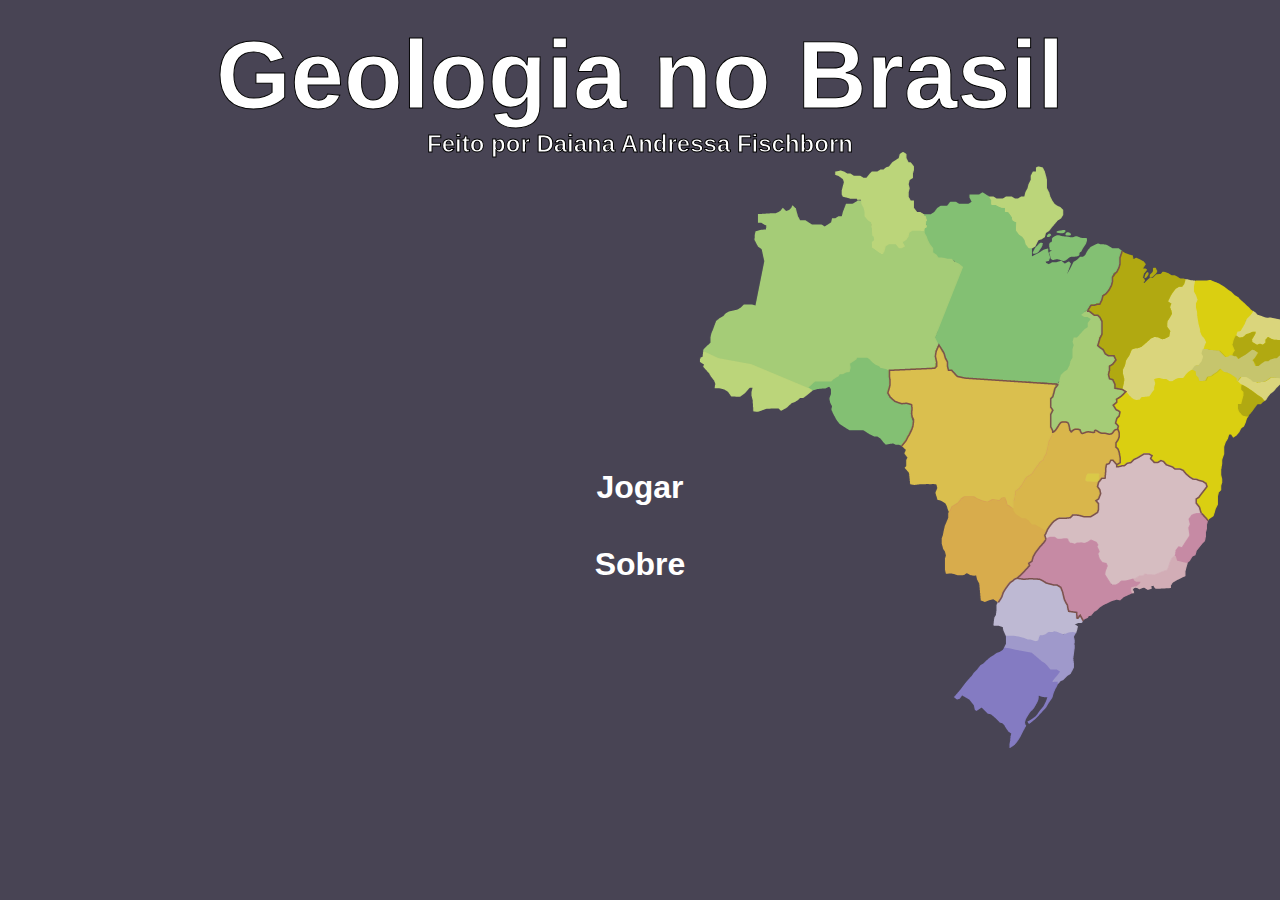
==== index.html @ a51a04e7 "Add files via upload" ====
<!DOCTYPE html>
<html lang="en">
<head>
    <meta charset="UTF-8">
    <meta name="viewport" content="width=device-width, initial-scale=1.0">
    <title>Geologia do Brasil</title>
    <link rel="stylesheet" href="style.css">
</head>
<body>
    <img class="bg" src="media/background.png" alt="Brasil">
    <div class="title">
        <h1>Geologia no Brasil</h1>
        <h2>Feito por Daiana Andressa Fischborn</h2>
    </div>

    <div class="options">
        <a href="pages/quiz.html">Jogar</a>
        <a href="#">Sobre</a>
    </div>
</body>
</html>
---- style.css ----
* {
    outline: none;
    margin: 0;
    text-wrap: balance;
}

body {
    background: #484454;
    font-family: Arial, Helvetica, sans-serif;
    color: #ffffff;
    padding: 20px 50px;
}

h1 {
    font-size: 2rem;
}

h2 {
    font-size: 1.5em;
}

.title h1 {
    font-size: 6rem;
}
.title {
    -webkit-text-stroke-width: 1px;
    -webkit-text-stroke-color: #000;
    color: #ffffff;
    text-align: center;
}

.bg {
    position: fixed;
    top: 50%;
    left: 50%;
    transform: translate(10%, -50%);
    opacity: .8;
    z-index: -1;
}

.options a {
    background: none;
}

a {
    font-size: 2rem;
    text-decoration: none;
    background: #484454;
    border-radius: 50px;
    font-weight: bolder;
    color: #ffffff;

    position: relative;
    top: 50%;
    left: 50%;
    transform: translate(-50%, -50%);
}

a:hover {
    opacity: .4;
}

.options {
    text-align: center;
    padding: 20vh 0;
    display: flex;
    flex-direction: column;
    gap: 40px;
    position: absolute;
    bottom: 50%;
    left: 50%;
    transform: translate(-50%, 70%);
}

.container p {
    font-size: 2rem;
    font-weight: bold;
}

.container {
    background: #9a92b3;
    width: 80%;
    padding: 1% 5%;
    text-align: center;
    border-radius: 15px;
    display: flex;
    flex-direction: column;
    gap: 50px;
    position: absolute;
    top: 50%;
    left: 50%;
    transform: translate(-50%, -50%);
}

.content {
    display: flex;
    flex-direction: row;
    justify-content: space-between;
    align-items: center;
}

.opcoes {
    width: 80%;
}

.question-image {
    width: 40%;
    border-radius: 15px;
}

input[type="radio"] {
    visibility: hidden;
    margin: 20px;
}  

input[type="radio"]:checked + label {
    opacity: 0.6;
}

label:hover {
    opacity: .8;
}

label {
    background: #484454;
    padding: 1% 20%;
    border-radius: 50px;
    text-align: center;
    font-weight: bold;
}

button {
    outline: none;
    border: none;
    border-radius: 50px;
    padding: 20px 10px;
}

.correct {
    background: green;
}

.incorrect {
    background: red;
}

.hidden {
    display: none;
}
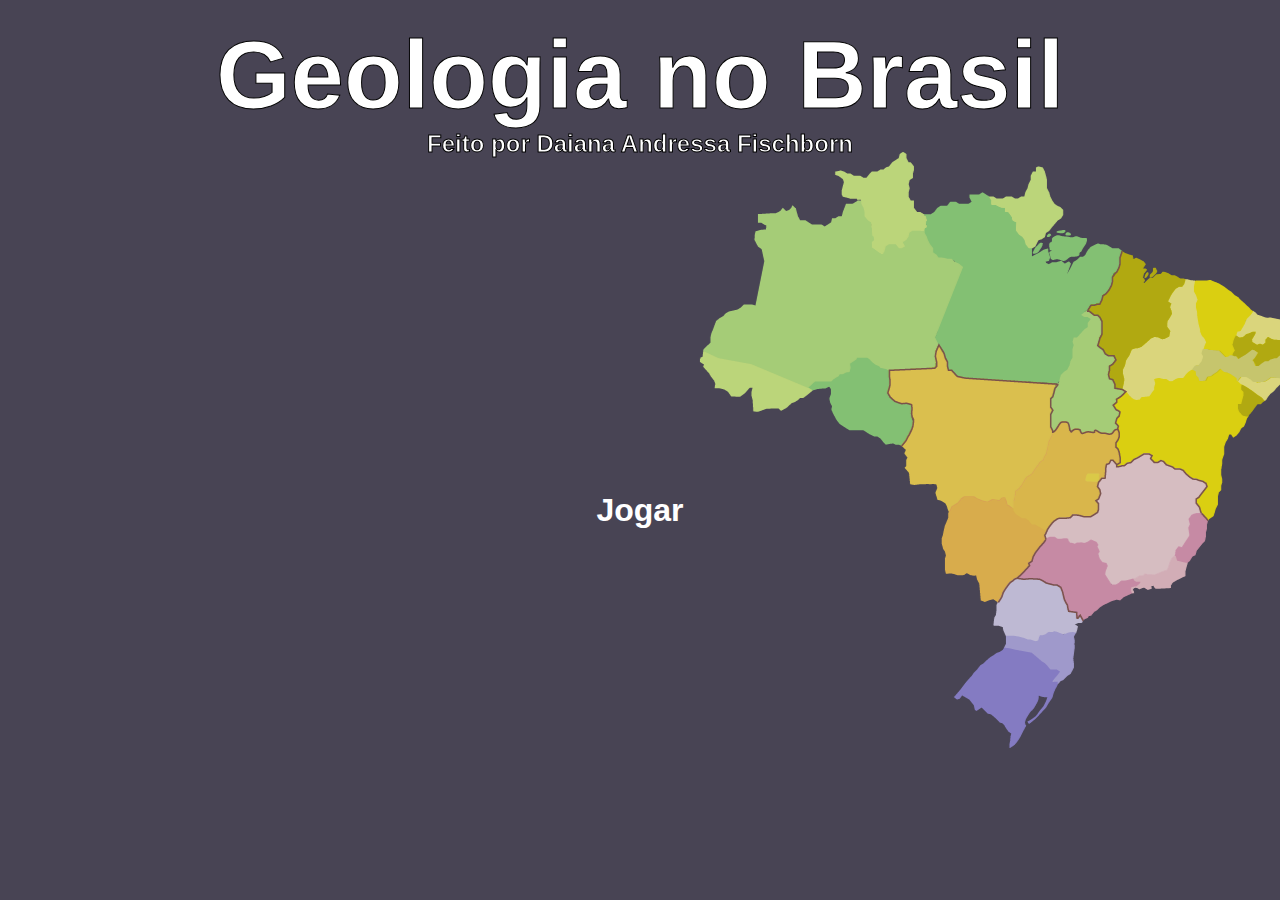
==== commit afc616b3: "Update index.html" ====
--- a/index.html
+++ b/index.html
@@ -15,7 +15,6 @@
 
     <div class="options">
         <a href="pages/quiz.html">Jogar</a>
-        <a href="#">Sobre</a>
     </div>
 </body>
-</html>+</html>
